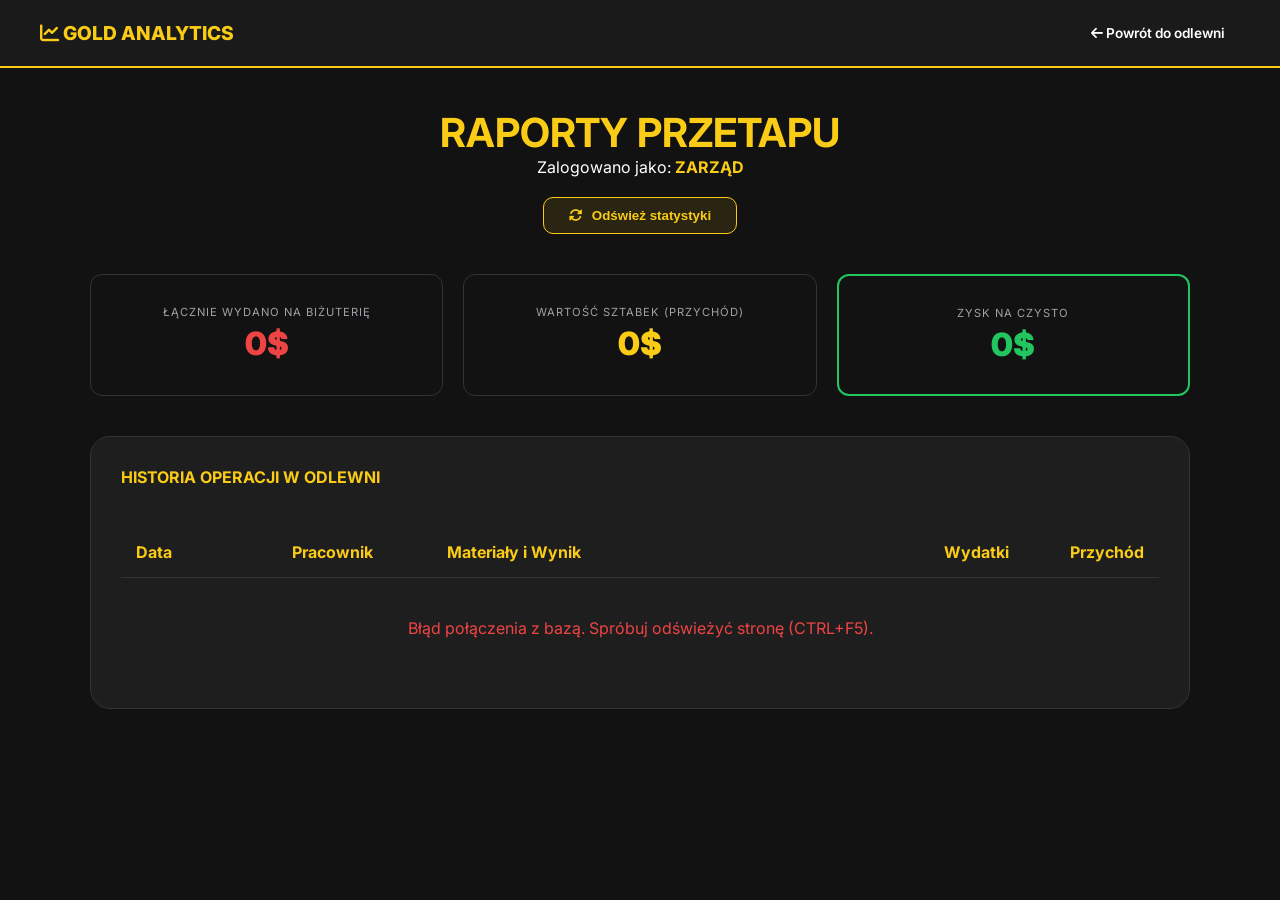
==== raporty-zloto.html @ 60bb0f55 "Add files via upload" ====
<!DOCTYPE html>
<html lang="pl">
<head>
    <meta charset="UTF-8">
    <meta name="viewport" content="width=device-width, initial-scale=1.0">
    <title>El Cartel | Statystyki Złota</title>
    <link rel="stylesheet" href="style-zloto.css?v=2.7.0">
    <link rel="stylesheet" href="https://cdnjs.cloudflare.com/ajax/libs/font-awesome/6.5.1/css/all.min.css">
    <link href="https://fonts.googleapis.com/css2?family=Inter:wght@400;700;900&display=swap" rel="stylesheet">
</head>
<body>
    <nav class="navbar">
        <div class="nav-logo"><i class="fas fa-chart-line"></i> GOLD ANALYTICS</div>
        <div class="nav-links">
            <a href="zloto.html" class="nav-link-btn"><i class="fas fa-arrow-left"></i> Powrót do odlewni</a>
        </div>
    </nav>

    <div class="container" style="padding-top: 40px;">
        <header>
            <h1>RAPORTY PRZETAPU</h1>
            <p>Zalogowano jako: <strong id="logged-boss-name" style="color: var(--accent-color);">---</strong></p>
            <div style="margin-top: 20px;">
                <button onclick="loadGoldStats()" class="refresh-btn">
                    <i class="fas fa-sync-alt" id="refresh-icon"></i> Odśwież statystyki
                </button>
            </div>
        </header>

        <div class="kpi-grid" style="display: grid; grid-template-columns: repeat(3, 1fr); gap: 20px; margin-bottom: 40px;">
            <div class="comparison-card" style="padding: 30px;">
                <span class="comp-label">Łącznie wydano na biżuterię</span>
                <span id="stat-total-spent" class="val-red" style="font-size: 2rem; font-weight: 900;">0$</span>
            </div>
            <div class="comparison-card" style="padding: 30px;">
                <span class="comp-label">Wartość sztabek (Przychód)</span>
                <span id="stat-total-revenue" class="val-gold" style="font-size: 2rem; font-weight: 900;">0$</span>
            </div>
            <div class="comparison-card" style="padding: 30px; border: 2px solid var(--success);">
                <span class="comp-label">Zysk na czysto</span>
                <span id="stat-total-profit" class="val-green" style="font-size: 2rem; font-weight: 900; color: var(--success);">0$</span>
            </div>
        </div>

        <div class="smeltery-input-card">
            <h3 class="section-title">Historia operacji w odlewni</h3>
            <div style="overflow-x: auto;">
                <table style="width: 100%; border-collapse: collapse; margin-top: 20px; min-width: 900px;">
                    <thead>
                        <tr style="text-align: left; color: var(--accent-color); border-bottom: 1px solid #333;">
                            <th style="padding: 15px; width: 15%;">Data</th>
                            <th style="padding: 15px; width: 15%;">Pracownik</th>
                            <th style="padding: 15px; width: 45%;">Materiały i Wynik</th>
                            <th style="padding: 15px; text-align: right; width: 12%;">Wydatki</th>
                            <th style="padding: 15px; text-align: right; width: 13%;">Przychód</th>
                        </tr>
                    </thead>
                    <tbody id="gold-logs-body">
                        <tr><td colspan="5" style="text-align:center; padding: 40px; color: #666;">Ładowanie danych z bazy...</td></tr>
                    </tbody>
                </table>
            </div>
        </div>
    </div>

    <div id="toast-container" class="toast-container"></div>

    <script src="raporty-zloto.js?v=2.7.0"></script>
</body>
</html>
---- style-zloto.css ----
:root {
    --bg-color: #121212;
    --card-bg: #1e1e1e;
    --accent-color: #facc15; 
    --accent-dark: #ca8a04;
    --text-primary: #ffffff;
    --text-secondary: #a1a1aa;
    --danger: #ef4444;
    --success: #22c55e;
    --border-color: #333333;
}

* { margin: 0; padding: 0; box-sizing: border-box; }
body { font-family: 'Inter', sans-serif; background-color: var(--bg-color); color: var(--text-primary); }

.gold-input::-webkit-inner-spin-button,
.gold-input::-webkit-outer-spin-button {
    -webkit-appearance: none;
    margin: 0;
}
.gold-input {
    -moz-appearance: textfield;
}

.navbar { background: #1a1a1a; padding: 15px 40px; display: flex; justify-content: space-between; align-items: center; border-bottom: 2px solid var(--accent-color); }
.nav-logo { font-weight: 800; font-size: 1.2rem; color: var(--accent-color); }
.nav-links { display: flex; gap: 15px; align-items: center; }
.nav-link-btn { color: white; text-decoration: none; font-size: 0.85rem; font-weight: 600; padding: 10px 15px; border-radius: 8px; transition: 0.3s; }
.nav-link-btn:hover { background: rgba(250, 204, 21, 0.1); }
.highlight-gold { border: 1px solid var(--accent-color); color: var(--accent-color); }

.login-container { position: fixed; top: 0; left: 0; width: 100%; height: 100%; background: var(--bg-color); display: none; justify-content: center; align-items: center; z-index: 1000; }
.login-container.active { display: flex; }
.login-card { background: var(--card-bg); padding: 40px; border-radius: 20px; text-align: center; border: 1px solid var(--border-color); max-width: 400px; box-shadow: 0 0 30px rgba(250, 204, 21, 0.1); }
.login-icon { font-size: 3rem; color: var(--accent-color); margin-bottom: 20px; }
.pin-input { width: 100%; padding: 15px; background: #000; border: 1px solid var(--border-color); color: white; text-align: center; font-size: 1.5rem; letter-spacing: 10px; border-radius: 12px; margin-bottom: 20px; outline: none; }
.login-btn { width: 100%; padding: 15px; background: var(--accent-color); color: black; border: none; border-radius: 12px; font-weight: 800; cursor: pointer; }

.container { max-width: 1100px; margin: 0 auto; }
header { text-align: center; margin-bottom: 40px; }
header h1 { font-size: 2.5rem; color: var(--accent-color); }
.header-meta { color: var(--text-secondary); font-size: 0.8rem; letter-spacing: 2px; margin-top: 10px; }

/* NOWY PRZYCISK ODŚWIEŻANIA */
.refresh-btn {
    background: rgba(250, 204, 21, 0.1);
    color: var(--accent-color);
    border: 1px solid var(--accent-color);
    padding: 10px 25px;
    border-radius: 10px;
    cursor: pointer;
    font-weight: 700;
    transition: 0.3s;
    display: inline-flex;
    align-items: center;
    gap: 10px;
}
.refresh-btn:hover { background: var(--accent-color); color: black; }

.smeltery-grid { display: grid; grid-template-columns: 1fr 400px; gap: 30px; }
.smeltery-input-card, .smeltery-result-card { background: var(--card-bg); padding: 30px; border-radius: 20px; border: 1px solid var(--border-color); }
.section-title { font-size: 1rem; color: var(--accent-color); margin-bottom: 20px; text-transform: uppercase; }

.gold-item-card { display: flex; justify-content: space-between; align-items: center; padding: 15px; background: rgba(0,0,0,0.2); border-radius: 12px; margin-bottom: 10px; border: 1px solid var(--border-color); }
.gold-name { display: block; font-weight: 700; }
.gold-sub { font-size: 0.75rem; color: var(--text-secondary); }

.gold-controls { display: flex; align-items: center; gap: 10px; }
.gold-btn { width: 30px; height: 30px; border-radius: 8px; border: none; cursor: pointer; font-weight: 800; }
.minus { background: #333; color: white; }
.plus { background: var(--accent-color); color: black; }
.gold-input { width: 50px; background: transparent; border: none; color: white; text-align: center; font-weight: 800; font-size: 1.1rem; }

.calc-box { background: #121212; padding: 20px; border-radius: 12px; margin-bottom: 20px; border: 1px solid var(--border-color); }
.calc-row { display: flex; justify-content: space-between; margin-bottom: 10px; font-size: 0.9rem; }
.calc-row.highlight { font-weight: 800; font-size: 1.1rem; border-top: 1px dashed #333; padding-top: 10px; margin-top: 10px; }
.val-red { color: var(--danger); font-weight: bold; }
.val-gold { color: var(--accent-color); }

.profit-comparison { display: grid; grid-template-columns: 1fr; gap: 10px; margin-bottom: 20px; }
.comparison-card { background: #121212; padding: 15px; border-radius: 12px; text-align: center; border: 1px solid #333; }
.comp-label { display: block; font-size: 0.7rem; color: var(--text-secondary); margin-bottom: 5px; text-transform: uppercase; letter-spacing: 1px; }
.comp-val { font-weight: 800; font-size: 1.5rem; }
.val-green { color: var(--success); }

.smelt-action-btn { width: 100%; padding: 20px; background: linear-gradient(135deg, var(--accent-color), #ca8a04); border: none; border-radius: 15px; font-weight: 900; cursor: pointer; transition: 0.3s; }
.smelt-action-btn:hover { transform: scale(1.02); }
.reset-link { display: block; margin: 15px auto 0; background: none; border: none; color: var(--text-secondary); cursor: pointer; text-decoration: underline; }

.user-profile { position: relative; }
.user-profile-btn { cursor: pointer; font-weight: 700; color: var(--accent-color); }
.user-dropdown { position: absolute; top: 130%; right: 0; background: var(--card-bg); border: 1px solid var(--border-color); border-radius: 10px; width: 180px; display: none; }
.user-dropdown.active { display: block; }
.dropdown-item { padding: 12px 15px; cursor: pointer; font-size: 0.9rem; }
.dropdown-item:hover { background: rgba(255,255,255,0.05); }

.toast-container { position: fixed; top: 30px; right: 30px; z-index: 10000; }
.toast { padding: 15px 25px; border-radius: 10px; color: white; margin-bottom: 10px; font-weight: 600; border-left: 5px solid white; box-shadow: 0 10px 30px rgba(0,0,0,0.5); }
.success { background: var(--success); border-color: #166534; }
.danger { background: var(--danger); border-color: #991b1b; }
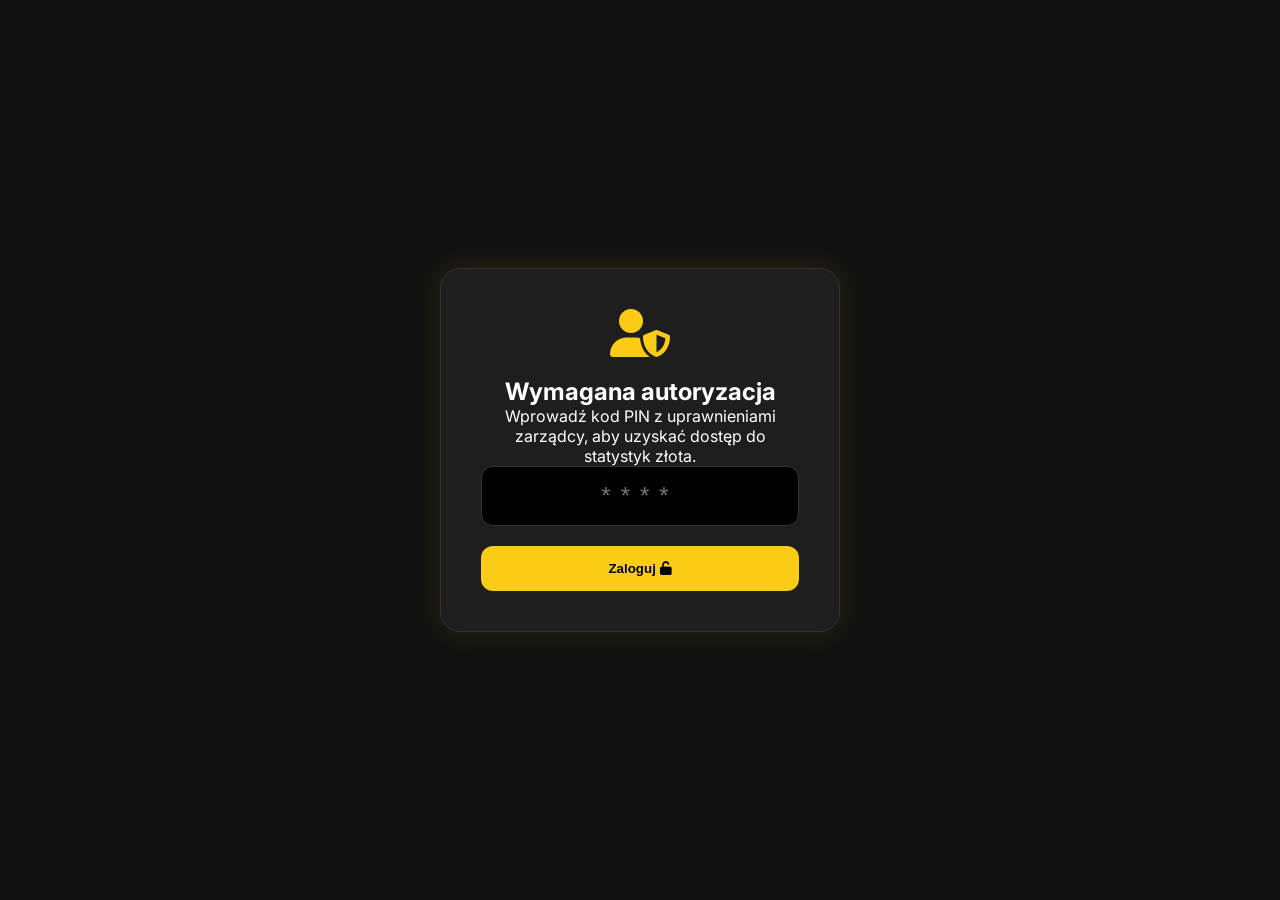
==== commit c9c59218: "Add files via upload" ====
--- a/raporty-zloto.html
+++ b/raporty-zloto.html
@@ -4,7 +4,7 @@
     <meta charset="UTF-8">
     <meta name="viewport" content="width=device-width, initial-scale=1.0">
     <title>El Cartel | Statystyki Złota</title>
-    <link rel="stylesheet" href="style-zloto.css?v=2.7.0">
+    <link rel="stylesheet" href="style-zloto.css?v=2.7.1">
     <link rel="stylesheet" href="https://cdnjs.cloudflare.com/ajax/libs/font-awesome/6.5.1/css/all.min.css">
     <link href="https://fonts.googleapis.com/css2?family=Inter:wght@400;700;900&display=swap" rel="stylesheet">
 </head>
@@ -16,13 +16,28 @@
         </div>
     </nav>
 
-    <div class="container" style="padding-top: 40px;">
+    <div id="login-screen" class="login-container active">
+        <div class="login-card">
+            <i class="fas fa-user-shield login-icon"></i>
+            <h2>Wymagana autoryzacja</h2>
+            <p>Wprowadź kod PIN z uprawnieniami zarządcy, aby uzyskać dostęp do statystyk złota.</p>
+            <input type="password" id="boss-pin-input" placeholder="****" class="pin-input" maxlength="4">
+            <button onclick="loginBoss()" id="login-btn" class="login-btn">
+                Zaloguj <i class="fas fa-unlock"></i>
+            </button>
+        </div>
+    </div>
+
+    <div id="dashboard-screen" class="container hidden" style="padding-top: 40px;">
         <header>
             <h1>RAPORTY PRZETAPU</h1>
             <p>Zalogowano jako: <strong id="logged-boss-name" style="color: var(--accent-color);">---</strong></p>
-            <div style="margin-top: 20px;">
+            <div style="margin-top: 20px; display: flex; justify-content: center; gap: 15px;">
                 <button onclick="loadGoldStats()" class="refresh-btn">
                     <i class="fas fa-sync-alt" id="refresh-icon"></i> Odśwież statystyki
+                </button>
+                <button onclick="logoutBoss()" class="refresh-btn" style="color: var(--danger); border-color: var(--danger); background: rgba(239, 68, 68, 0.1);">
+                    <i class="fas fa-sign-out-alt"></i> Wyloguj
                 </button>
             </div>
         </header>
@@ -56,8 +71,7 @@
                         </tr>
                     </thead>
                     <tbody id="gold-logs-body">
-                        <tr><td colspan="5" style="text-align:center; padding: 40px; color: #666;">Ładowanie danych z bazy...</td></tr>
-                    </tbody>
+                        </tbody>
                 </table>
             </div>
         </div>
@@ -65,6 +79,6 @@
 
     <div id="toast-container" class="toast-container"></div>
 
-    <script src="raporty-zloto.js?v=2.7.0"></script>
+    <script src="raporty-zloto.js?v=2.7.1"></script>
 </body>
 </html>
